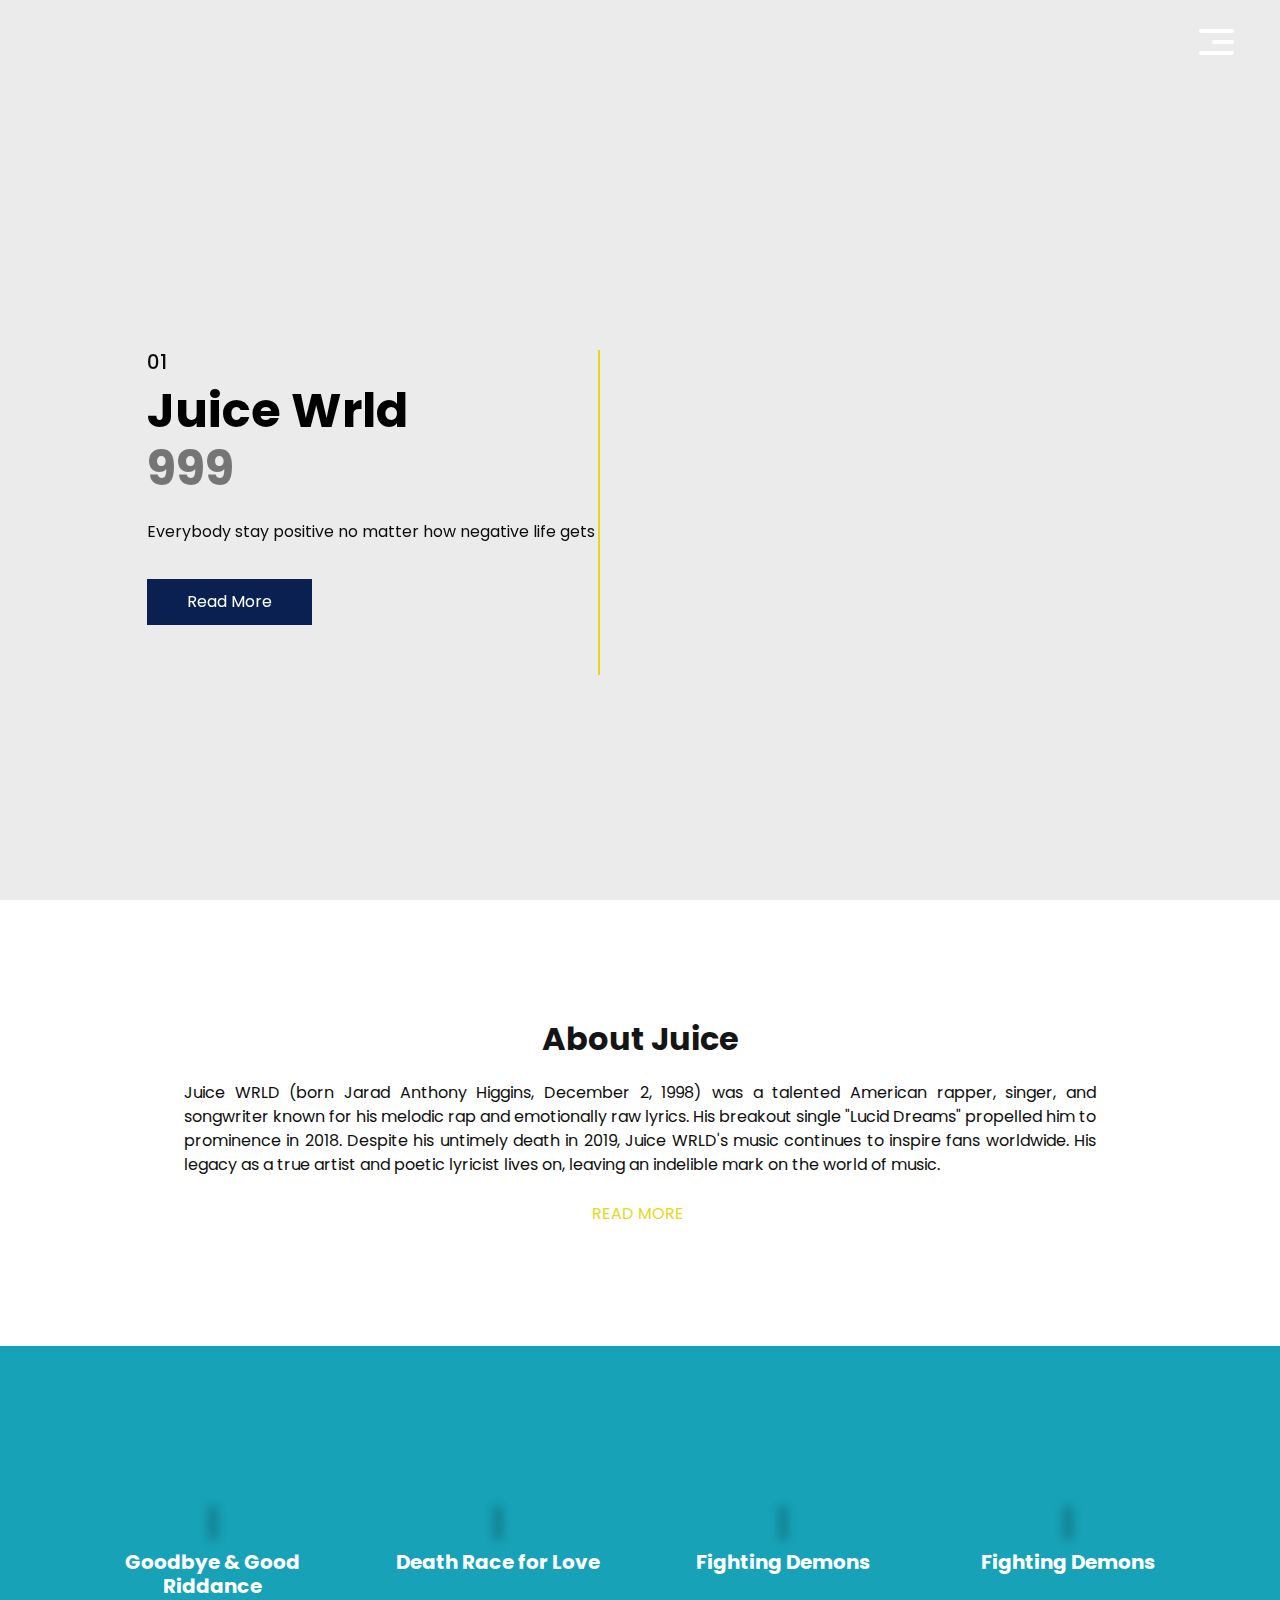
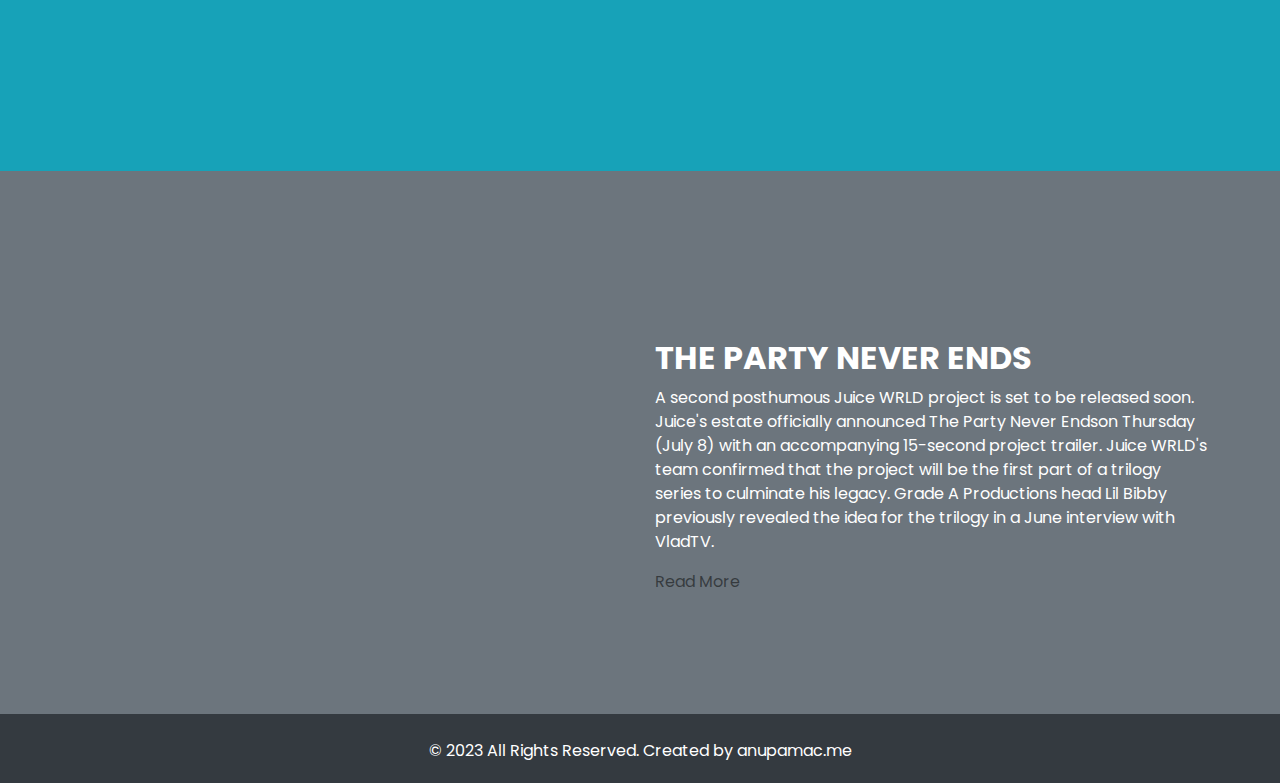
==== index.html @ 81e8a830 "Juice 999" ====
<!DOCTYPE html>
<html>

<head>
  <!-- Basic -->
  <meta charset="utf-8" />
  <meta http-equiv="X-UA-Compatible" content="IE=edge" />
  <!-- Mobile Metas -->
  <meta name="viewport" content="width=device-width, initial-scale=1, shrink-to-fit=no" />
  <!-- Site Metas -->
  <meta name="keywords" content="" />
  <meta name="description" content="" />
  <meta name="author" content="" />

  <title>Juice Wrld</title>

  <link rel="stylesheet" type="text/css" href="css/bootstrap.css" />
  <link href="https://fonts.googleapis.com/css?family=Open+Sans|Poppins:400,700&display=swap" rel="stylesheet">
  <!-- Custom styles for this template -->
  <link href="css/style.css" rel="stylesheet" />
  <!-- responsive style -->
  <link href="css/responsive.css" rel="stylesheet" />
</head>

<body>
  <div class="hero_area ">
    <!-- header section -->
    <header class="header_section">
      <div class="container-fluid">
        <nav class="navbar navbar-expand-lg custom_nav-container">
          <a class="navbar-brand" href="index.html">
            <img src="https://wallpapers.com/images/hd/juice-wrld-logo-black-pink-999-qdvwjt70qaiwa3ph.jpg" alt="">
          </a>
          <div class="" id="">
            <div class="User_option">
              <form class="form-inline my-2  mb-3 mb-lg-0">
                <input type="search" placeholder="Search">
                <button class="btn   my-sm-0 nav_search-btn" type="submit"></button>
              </form>
            </div>

            <div class="custom_menu-btn">
              <button onclick="openNav()">
                <span class="s-1">

                </span>
                <span class="s-2">

                </span>
                <span class="s-3">

                </span>
              </button>
            </div>
            <div id="myNav" class="overlay">
              <div class="overlay-content">
                <a href="index.html">Home</a>
                <a href="https://en.wikipedia.org/wiki/Juice_Wrld">About</a>
                <a href="https://en.wikipedia.org/wiki/Juice_Wrld">Admin</a>
                <a href="https://www.anupamac.me/">Author</a>
                <a href="https://www.anupamac.me/">Github</a>
              </div>
            </div>
          </div>
        </nav>
      </div>
    </header>
    <!-- end header section -->
    <!-- slider section -->
    <section class="slider_section">
      <div id="carouselExampleIndicators" class="carousel slide" data-ride="carousel">
        <div class="carousel-inner">
          <div class="carousel-item active">
            <div class="container-fluid">
              <div class="row">
                <div class="col-md-5 offset-md-1">
                  <div class="detail-box">
                    <div class="number">
                      <h5>
                        01
                      </h5>
                    </div>
                    <h1 class="">
                      Juice Wrld <br>
                      <span class="text-black-50">
                        999
                      </span>
                    </h1>
                    <p>
                      Everybody stay positive no matter how negative life gets
                    </p>
                    <div class="btn-box">
                      <a href="#juice-about" class="btn-1">
                        Read More
                      </a>
                    </div>
                  </div>
                </div>
                <div class="col-md-6">
                  <div class="img-box">
                    <img height="400" src="https://picfiles.alphacoders.com/362/362092.jpg" alt="">
                  </div>
                </div>
              </div>
            </div>
          </div>

        </div>
      </div>

    </section>
    <!-- end slider section -->
  </div>

  <!-- about section -->

  <section id="juice-about" class="about_section layout_padding">
    <div class="container">
      <div class="detail-box">
        <div class="heading_container">
          <img src="https://wallpapers.com/images/hd/juice-wrld-logo-black-pink-999-qdvwjt70qaiwa3ph.jpg" alt="">
          <h2>
            About Juice
          </h2>
        </div>
        <p class="text-justify">
          Juice WRLD (born Jarad Anthony Higgins, December 2, 1998) was a talented American rapper, singer, and
          songwriter known for his melodic rap and emotionally raw lyrics. His breakout single "Lucid Dreams" propelled
          him to prominence in 2018. Despite his untimely death in 2019, Juice WRLD's music continues to inspire fans
          worldwide. His legacy as a true artist and poetic lyricist lives on, leaving an indelible mark on the world of
          music.
        </p>
        <div class="btn-box">
          <a href="https://en.wikipedia.org/wiki/Juice_Wrld">
            <span>
              Read More
            </span>
            <img src="images/link-arrow.png" alt="">
          </a>
        </div>
      </div>
    </div>
  </section>

  <!-- end about section -->

  <!-- juice album section section -->

  <section class="juice_section layout_padding bg-info">
    <div class="container">
      <div class="juice_container">
        <div class="box b1">
          <div class="img-box">
            <img src="https://upload.wikimedia.org/wikipedia/en/8/86/Goodbye_%26_Good_Riddance_Album_Cover.jpg" alt="">
          </div>
          <div class="detail-box">
            <h5>
              Goodbye & Good Riddance
            </h5>
          </div>
        </div>
        <div class="box b2">
          <div class="img-box">
            <img src="https://upload.wikimedia.org/wikipedia/en/0/04/Juice_Wrld_-_Death_Race_for_Love.png" alt="">
          </div>
          <div class="detail-box">
            <h5>
              Death Race for Love
            </h5>
          </div>
        </div>
        <div class="box b1">
          <div class="img-box">
            <img
              src="https://media.pitchfork.com/photos/5f08e1ae9f0d624cf3ecafc7/1:1/w_600/legends%20never%20die_juice%20wrld.jpg"
              alt="">
          </div>
          <div class="detail-box">
            <h5>
              Fighting Demons
            </h5>
          </div>
        </div>
        <div class="box b2">
          <div class="img-box">
            <img src="https://upload.wikimedia.org/wikipedia/en/4/49/Juice_Wrld_-_Fighting_Demons.png" alt="">
          </div>
          <div class="detail-box">
            <h5>
              Fighting Demons
            </h5>
          </div>
        </div>
      </div>
    </div>
  </section>

  <!-- end juice section -->

  <!-- juice section -->

  <section class="juice_section layout_padding flex bg-secondary">
    <div class="container">
      <div class="row">
        <div class="col-md-6">
          <div class="img-box">
            <img height="340" src="https://images.genius.com/551a55abe46e599f9a48dc6c9684cc22.1000x1000x1.jpg" alt="">
          </div>
        </div>
        <div class="col-md-6">
          <div class="detail-box">
            <div class="heading_container mt-5">
              <h2>
                THE PARTY NEVER ENDS
              </h2>
            </div>
            <p>
              A second posthumous Juice WRLD project is set to be released soon. Juice's estate officially announced The
              Party Never Endson Thursday (July 8) with an accompanying 15-second project trailer.
              Juice WRLD's team confirmed that the project will be the first part of a trilogy series to culminate his
              legacy. Grade A Productions head Lil Bibby previously revealed the idea for the trilogy in a June
              interview with VladTV.
            </p>
            <div class="btn-box">
              <a
                href="https://hiphopdx.com/news/id.63080/title.juice-wrlds-estate-announces-the-party-never-ends-project-as-first-of-trilogy-series">
                <span class="text-black-50">
                  Read More
                </span>
                <img src="images/link-arrow.png" alt="">
              </a>
            </div>
          </div>
        </div>
      </div>
    </div>
  </section>

  <!-- end juice section -->

  <!-- footer section -->
  <section class="container-fluid footer_section bg-dark">
    <p>
      &copy; 2023 All Rights Reserved. Created by
      <a class="" href="https://www.anupamac.me/">anupamac.me</a>
    </p>
  </section>
  <!-- end  footer section -->

  <script>
    function openNav() {
      document.getElementById("myNav").classList.toggle("menu_width")
      document.querySelector(".custom_menu-btn").classList.toggle("menu_btn-style")
    }
  </script>

</body>

</html>
---- css/style.css ----
body {
  font-family: "Poppins",
 sans-serif;
  color: #0c0c0c;
  background-color: #ffffff;
}

.layout_padding {
  padding-top: 120px;
  padding-bottom: 120px;
}

.layout_padding2 {
  padding-top: 45px;
  padding-bottom: 45px;
}

.layout_padding2-top {
  padding-top: 45px;
}

.layout_padding2-bottom {
  padding-bottom: 45px;
}

.layout_padding-top {
  padding-top: 120px;
}

.layout_padding-bottom {
  padding-bottom: 120px;
}

.heading_container {
  display: -webkit-box;
  display: -ms-flexbox;
  display: flex;
  -webkit-box-orient: vertical;
  -webkit-box-direction: normal;
      -ms-flex-direction: column;
          flex-direction: column;
  -webkit-box-align: start;
      -ms-flex-align: start;
          align-items: flex-start;
}

.heading_container img {
  max-width: 50px;
}

.heading_container h2 {
  font-weight: bold;
}

/*header section*/
.hero_area {
  height: 100vh;
  background-color: #ebebeb;  
  background-size: cover;
  display: -webkit-box;
  display: -ms-flexbox;
  display: flex;
  -webkit-box-orient: vertical;
  -webkit-box-direction: normal;
      -ms-flex-direction: column;
          flex-direction: column;
  position: relative;
}

.hero_area::before {
  content: "";
  position: absolute;
  top: 0;
  right: 0;
  width: 45%;
  height: 78%;
  background-image: url(https://i.ytimg.com/vi/wxxXvs1JY_A/maxresdefault.jpg);
  background-size: cover;
  background-position: left bottom;
  background-repeat: no-repeat;
  border-radius: 34%; /* Add this property for rounded effect */
}

.img-juice{
  height: 300vh;
  background-size: cover;
  background-position: left bottom;
  background-repeat: no-repeat;
  border-radius: 10%; /* Add this property for rounded effect */
}

.sub_page .hero_area {
  height: auto;
  background: none;
}

.sub_page .hero_area::before {
  width: 225px;
  height: 110px;
}

.header_section .container-fluid {
  padding-right: 25px;
  padding-left: 25px;
}

.header_section .nav_container {
  margin: 0 auto;
}

.custom_nav-container.navbar-expand-lg .navbar-nav .nav-item .nav-link {
  padding: 10px 15px;
  color: #060606;
  text-align: center;
  text-transform: uppercase;
}

.custom_nav-container.navbar-expand-lg .navbar-nav .nav-item.active .nav-link, .custom_nav-container.navbar-expand-lg .navbar-nav .nav-item:hover .nav-link {
  color: #e7d619;
}

a,
a:hover,
a:focus {
  text-decoration: none;
}

a:hover,
a:focus {
  color: initial;
}

.btn,
.btn:focus {
  outline: none !important;
  -webkit-box-shadow: none;
          box-shadow: none;
}

.custom_nav-container .nav_search-btn {
  background-image: url(../images/search-icon.png);
  background-size: 17px;
  background-repeat: no-repeat;
  background-position: center;
  width: 35px;
  height: 35px;
  padding: 0;
  border: none;
}

.navbar-brand {
  display: -webkit-box;
  display: -ms-flexbox;
  display: flex;
  -webkit-box-orient: vertical;
  -webkit-box-direction: normal;
      -ms-flex-direction: column;
          flex-direction: column;
  -webkit-box-align: center;
      -ms-flex-align: center;
          align-items: center;
}

.navbar-brand img {
  width: 65px;
}

.custom_nav-container {
  z-index: 99999;
  padding: 0;
  height: 80px;
  -webkit-box-pack: justify;
      -ms-flex-pack: justify;
          justify-content: space-between;
}

.custom_nav-container .navbar-toggler {
  outline: none;
}

.custom_nav-container .navbar-toggler .navbar-toggler-icon {
  background-image: url(../images/menu.png);
  background-size: 50px;
  width: 30px;
  height: 30px;
}

.lg_toggl-btn {
  background-color: transparent;
  border: none;
  outline: none;
  width: 56px;
  height: 40px;
  cursor: pointer;
}

.lg_toggl-btn:focus {
  outline: none;
}

.User_option {
  display: -webkit-box;
  display: -ms-flexbox;
  display: flex;
  -webkit-box-align: center;
      -ms-flex-align: center;
          align-items: center;
  margin-left: auto;
  margin-right: 75px;
}

.User_option .form-inline {
  position: relative;
  margin-right: 15px;
}

.User_option .form-inline input {
  display: none;
}

.custom_menu-btn {
  z-index: 9;
  position: absolute;
  right: 15px;
  top: 7px;
}

.custom_menu-btn button {
  margin-top: 14px;
  outline: none;
  border: none;
  background-color: transparent;
}

.custom_menu-btn button span {
  display: block;
  width: 35px;
  height: 4px;
  background-color: #ffffff;
  margin: 7px 0;
  -webkit-transition: all 0.3s;
  transition: all 0.3s;
  border-radius: 5px;
}

.menu_btn-style {
  position: fixed;
  right: 29px;
  top: 7px;
}

.custom_menu-btn .s-2 {
  -webkit-transition: all 0.1s;
  transition: all 0.1s;
  width: 22px;
  margin-left: auto;
}

.menu_btn-style button .s-1 {
  -webkit-transform: rotate(45deg) translateY(16px);
          transform: rotate(45deg) translateY(16px);
}

.menu_btn-style button .s-2 {
  -webkit-transform: translateX(100px);
          transform: translateX(100px);
}

.menu_btn-style button .s-3 {
  -webkit-transform: rotate(-45deg) translateY(-16px);
          transform: rotate(-45deg) translateY(-16px);
}

.overlay {
  height: 100%;
  width: 0;
  position: fixed;
  z-index: 1;
  top: 0;
  left: 0;
  background-color: black;
  background-color: rgba(10, 32, 80, 0.95);
  overflow-x: hidden;
  -webkit-transition: 0.5s;
  transition: 0.5s;
}

.overlay .closebtn {
  position: absolute;
  top: 0;
  right: 30px;
  font-size: 60px;
}

.overlay a {
  padding: 0px;
  text-decoration: none;
  font-size: 22px;
  color: #ffffff;
  display: block;
  -webkit-transition: 0.3s;
  transition: 0.3s;
  margin-bottom: 15px;
  text-transform: uppercase;
  opacity: 0;
}

.overlay-content {
  position: relative;
  top: 30%;
  width: 100%;
  text-align: center;
  margin-top: 30px;
}

.menu_width {
  width: 100%;
}

.menu_width.overlay a {
  opacity: 1;
}

/*end header section*/
/* slider section */
.slider_section {
  -webkit-box-flex: 1;
      -ms-flex: 1;
          flex: 1;
  display: -webkit-box;
  display: -ms-flexbox;
  display: flex;
  -webkit-box-pack: center;
      -ms-flex-pack: center;
          justify-content: center;
  -webkit-box-align: center;
      -ms-flex-align: center;
          align-items: center;
  position: relative;
}

.slider_section .detail-box {
  margin: 45px 5% 0 5%;
  padding-bottom: 45px;
  border-right: 2px solid #e7d619;
}

.slider_section .detail-box h1 {
  font-weight: bold;
  color: #010001;
  font-size: 3rem;
  padding-bottom: 15px;
  position: relative;
}

.slider_section .detail-box h1 span {
  color: #e7d619;
}

.slider_section .detail-box .btn-box {
  display: -webkit-box;
  display: -ms-flexbox;
  display: flex;
  margin: 30px -5px 0 -5px;
  -ms-flex-wrap: wrap;
      flex-wrap: wrap;
}

.slider_section .detail-box .btn-box a {
  margin: 5px;
  width: 165px;
  text-align: center;
}

.slider_section .detail-box .btn-box .btn-1 {
  display: inline-block;
  padding: 10px 0px;
  background-color: #0a2050;
  color: #ffffff;
  -webkit-transition: all 0.3s;
  transition: all 0.3s;
  border: 1px solid #0a2050;
  border-radius: 0;
}

.slider_section .detail-box .btn-box .btn-1:hover {
  background-color: transparent;
  color: #0a2050;
}

.slider_section .detail-box .btn-box .btn-2 {
  display: inline-block;
  padding: 10px 0px;
  background-color: #e7d619;
  color: #ffffff;
  -webkit-transition: all 0.3s;
  transition: all 0.3s;
  border: 1px solid #e7d619;
  border-radius: 0;
}

.slider_section .detail-box .btn-box .btn-2:hover {
  background-color: transparent;
  color: #e7d619;
}

.slider_section .img-box img {
  max-width: 100%;
}

.slider_section #carouselExampleIndicators {
  width: 100%;
}

.slider_section .carousel-indicators {
  -webkit-box-align: center;
      -ms-flex-align: center;
          align-items: center;
}

.slider_section .carousel-indicators li {
  width: 12px;
  height: 12px;
  opacity: 1;
  background: none;
  border: 2px solid #e7d619;
  color: #000000;
  position: relative;
  margin: 0 4px;
  border-radius: 100%;
}

.slider_section .carousel-indicators li.active {
  width: 18px;
  height: 18px;
}

.slider_section .li_before::before {
  content: "";
  position: absolute;
  left: -5px;
  top: 3.5px;
  width: 1.5px;
  height: 17px;
  background-color: #e7d619;
  border-radius: 5px;
  -webkit-transform: rotate(25deg);
          transform: rotate(25deg);
}

.about_section .detail-box {
  text-align: center;
  width: 80%;
  margin: auto;
}

.about_section .detail-box .heading_container {
  -webkit-box-align: center;
      -ms-flex-align: center;
          align-items: center;
  text-align: center;
}

.about_section .detail-box .heading_container h2 {
  color: #151515;
}

.about_section .detail-box p {
  color: #0e0e0e;
  margin-top: 15px;
}

.about_section .detail-box .btn-box {
  display: -webkit-box;
  display: -ms-flexbox;
  display: flex;
  -webkit-box-pack: center;
      -ms-flex-pack: center;
          justify-content: center;
  margin-top: 25px;
}

.about_section .detail-box .btn-box a {
  display: -webkit-box;
  display: -ms-flexbox;
  display: flex;
  -webkit-box-align: center;
      -ms-flex-align: center;
          align-items: center;
  color: #e7d619;
  text-transform: uppercase;
}

.about_section .detail-box .btn-box a img {
  margin-left: 5px;
}

.juice_section {
  background-image: url(../images/juice-bg.jpg);
  background-size: cover;
  color: #ffffff;
}

.juice_section .juice_container {
  display: -webkit-box;
  display: -ms-flexbox;
  display: flex;
  -ms-flex-wrap: wrap;
      flex-wrap: wrap;
  -webkit-box-pack: center;
      -ms-flex-pack: center;
          justify-content: center;
}

.juice_section .juice_container .box {
  display: -webkit-box;
  display: -ms-flexbox;
  display: flex;
  -webkit-box-orient: vertical;
  -webkit-box-direction: normal;
      -ms-flex-direction: column;
          flex-direction: column;
  -webkit-box-align: center;
      -ms-flex-align: center;
          align-items: center;
  text-align: center;
  margin: 45px 2.5%;
  -ms-flex-preferred-size: 20%;
      flex-basis: 20%;
}

.juice_section .juice_container .box .img-box {
  border-radius: 25px;
  overflow: hidden;
  -webkit-box-shadow: 0 0 10px 5px rgba(0, 0, 0, 0.2);
          box-shadow: 0 0 10px 5px rgba(0, 0, 0, 0.2);
}

.juice_section .juice_container .box .img-box img {
  width: 100%;
}

.juice_section .juice_container .box .detail-box {
  margin-top: 15px;
}

.juice_section .juice_container .box .detail-box h5 {
  font-weight: bold;
}

.juice_section .juice_container .box.b1 {
  -webkit-animation: odd-box-animate 3s infinite;
          animation: odd-box-animate 3s infinite;
}

.juice_section .juice_container .box.b2 {
  -webkit-animation: even-box-animate 3s infinite;
          animation: even-box-animate 3s infinite;
}

@-webkit-keyframes odd-box-animate {
  0% {
    -webkit-transform: translateY(45px);
            transform: translateY(45px);
  }
  50% {
    -webkit-transform: translateY(-45px);
            transform: translateY(-45px);
  }
  100% {
    -webkit-transform: translateY(45px);
            transform: translateY(45px);
  }
}

@keyframes odd-box-animate {
  0% {
    -webkit-transform: translateY(45px);
            transform: translateY(45px);
  }
  50% {
    -webkit-transform: translateY(-45px);
            transform: translateY(-45px);
  }
  100% {
    -webkit-transform: translateY(45px);
            transform: translateY(45px);
  }
}

@-webkit-keyframes even-box-animate {
  0% {
    -webkit-transform: translateY(-45px);
            transform: translateY(-45px);
  }
  50% {
    -webkit-transform: translateY(45px);
            transform: translateY(45px);
  }
  100% {
    -webkit-transform: translateY(-45px);
            transform: translateY(-45px);
  }
}

@keyframes even-box-animate {
  0% {
    -webkit-transform: translateY(-45px);
            transform: translateY(-45px);
  }
  50% {
    -webkit-transform: translateY(45px);
            transform: translateY(45px);
  }
  100% {
    -webkit-transform: translateY(-45px);
            transform: translateY(-45px);
  }
}

.pet_section .row {
  -webkit-box-align: center;
      -ms-flex-align: center;
          align-items: center;
}

.pet_section .img-box {
  position: relative;
  padding-right: 45px;
}

.pet_section .img-box img {
  width: 100%;
  position: relative;
  z-index: 2;
}

.pet_section .img-box::before {
  content: "";
  position: absolute;
  top: 0;
  left: -145px;
  width: 100%;
  height: 110%;
  background-image: url(../images/pet-bg.png);
  z-index: 1;
  background-repeat: no-repeat;
}

.pet_section .detail-box p {
  color: #0e0e0e;
  margin-top: 15px;
}

.pet_section .detail-box .btn-box {
  display: -webkit-box;
  display: -ms-flexbox;
  display: flex;
  margin-top: 25px;
}

.pet_section .detail-box .btn-box a {
  display: -webkit-box;
  display: -ms-flexbox;
  display: flex;
  -webkit-box-align: center;
      -ms-flex-align: center;
          align-items: center;
  color: #e7d619;
  text-transform: uppercase;
}

.pet_section .detail-box .btn-box a img {
  margin-left: 5px;
}

.us_section .us_container {
  display: -webkit-box;
  display: -ms-flexbox;
  display: flex;
  -webkit-box-pack: justify;
      -ms-flex-pack: justify;
          justify-content: space-between;
  position: relative;
}

.us_section .us_container .box {
  display: -webkit-box;
  display: -ms-flexbox;
  display: flex;
  -webkit-box-orient: vertical;
  -webkit-box-direction: normal;
      -ms-flex-direction: column;
          flex-direction: column;
  -webkit-box-align: center;
      -ms-flex-align: center;
          align-items: center;
}

.us_section .us_container .box img {
  max-width: 100%;
}

.us_section .us_container .box .img1-box {
  height: 300px;
  display: -webkit-box;
  display: -ms-flexbox;
  display: flex;
  -webkit-box-pack: center;
      -ms-flex-pack: center;
          justify-content: center;
  -webkit-box-align: center;
      -ms-flex-align: center;
          align-items: center;
}

.us_section .us_container .box .img2-box {
  width: 175px;
  display: -webkit-box;
  display: -ms-flexbox;
  display: flex;
  -webkit-box-pack: center;
      -ms-flex-pack: center;
          justify-content: center;
}

.us_section .us_container .box .detail-box {
  margin-top: 15px;
}

.us_section .us_container .box .detail-box h6 {
  text-transform: uppercase;
  font-weight: bold;
  color: #0e0e0e;
}

.us_section .us_container::before {
  content: "";
  position: absolute;
  bottom: 25.2%;
  left: 50%;
  width: 80%;
  height: 1.5px;
  background-image: -webkit-gradient(linear, left top, right top, color-stop(50%, transparent), color-stop(50%, #e7d619));
  background-image: linear-gradient(to right, transparent 50%, #e7d619 50%);
  background-size: 20px 100%;
  z-index: -1;
  -webkit-transform: translateX(-50%);
          transform: translateX(-50%);
  -webkit-animation: border-dance 4s infinite linear;
          animation: border-dance 4s infinite linear;
}

@-webkit-keyframes border-dance {
  0% {
    background-position: 0px 0px;
  }
  100% {
    background-position: 300px 0px;
  }
}

@keyframes border-dance {
  0% {
    background-position: 0px 0px;
  }
  100% {
    background-position: 300px 0px;
  }
}

.us_section .btn-box {
  display: -webkit-box;
  display: -ms-flexbox;
  display: flex;
  -webkit-box-pack: center;
      -ms-flex-pack: center;
          justify-content: center;
  margin-top: 55px;
}

.us_section .btn-box a {
  display: -webkit-box;
  display: -ms-flexbox;
  display: flex;
  -webkit-box-align: center;
      -ms-flex-align: center;
          align-items: center;
  color: #e7d619;
  text-transform: uppercase;
}

.us_section .btn-box a img {
  margin-left: 5px;
}

.food_section {
  background: -webkit-gradient(linear, left top, left bottom, color-stop(60%, #0a2050), color-stop(60%, transparent));
  background: linear-gradient(to bottom, #0a2050 60%, transparent 60%);
}

.food_section .heading_container {
  -webkit-box-align: center;
      -ms-flex-align: center;
          align-items: center;
  text-align: center;
  color: #ffffff;
}

.food_section .food_container {
  display: -webkit-box;
  display: -ms-flexbox;
  display: flex;
  -webkit-box-pack: justify;
      -ms-flex-pack: justify;
          justify-content: space-between;
  -webkit-box-align: end;
      -ms-flex-align: end;
          align-items: flex-end;
}

.food_section .food_container .box {
  display: -webkit-box;
  display: -ms-flexbox;
  display: flex;
  -webkit-box-orient: vertical;
  -webkit-box-direction: normal;
      -ms-flex-direction: column;
          flex-direction: column;
  -webkit-box-align: center;
      -ms-flex-align: center;
          align-items: center;
  text-align: center;
  margin: 45px 20px 0 20px;
}

.food_section .food_container .box .img-box img {
  max-width: 100%;
}

.food_section .food_container .box .detail-box {
  margin-top: 15px;
}

.food_section .food_container .box .detail-box h6 {
  color: #e7d619;
  text-transform: uppercase;
}

.food_section .food_container .box .detail-box h3 {
  font-weight: bold;
  color: #e7d619;
}

.food_section .food_container .box .detail-box h3 span {
  color: #0a2050;
}

.food_section .food_container .box .detail-box a {
  display: inline-block;
  padding: 8px 45px;
  background-color: #0a2050;
  color: #e7d619;
  -webkit-transition: all 0.3s;
  transition: all 0.3s;
  border: 1px solid #0a2050;
  border-radius: 0;
  margin-top: 15px;
}

.food_section .food_container .box .detail-box a:hover {
  background-color: transparent;
  color: #0a2050;
}

.client_section {
  background-image: url(../images/client-bg.jpg);
  background-size: cover;
}

.client_section #carouselExampleControls {
  display: -webkit-box;
  display: -ms-flexbox;
  display: flex;
  -webkit-box-align: center;
      -ms-flex-align: center;
          align-items: center;
}

.client_section .box {
  display: -webkit-box;
  display: -ms-flexbox;
  display: flex;
  margin-top: 75px;
}

.client_section .box .img-box {
  margin-right: 25px;
  min-width: 250px;
}

.client_section .box .img-box img {
  width: 100%;
}

.client_section .box .detail-box h4 {
  text-transform: uppercase;
  font-size: 24px;
}

.client_section .box .detail-box img {
  width: 25px;
}

.client_section .carousel_btn-box {
  display: -webkit-box;
  display: -ms-flexbox;
  display: flex;
  -webkit-box-align: center;
      -ms-flex-align: center;
          align-items: center;
}

.client_section .carousel_btn-box .carousel-control-prev,
.client_section .carousel_btn-box .carousel-control-next {
  position: unset;
  width: 45px;
  height: 45px;
  background-color: #e7d619;
  opacity: 1;
  border-radius: 100%;
  background-repeat: no-repeat;
  background-position: center;
  margin: 0 3px;
}

.client_section .carousel_btn-box .carousel-control-prev:hover,
.client_section .carousel_btn-box .carousel-control-next:hover {
  background-color: #000000;
}

.client_section .carousel_btn-box .carousel-control-prev {
  background-image: url(../images/prev.png);
}

.client_section .carousel_btn-box .carousel-control-next {
  background-image: url(../images/next.png);
}

.contact_section {
  position: relative;
}

.contact_section .form_container {
  padding: 0 35px;
}

.contact_section form {
  margin-top: 45px;
}

.contact_section input {
  width: 100%;
  border: none;
  height: 50px;
  margin-bottom: 25px;
  padding-left: 15px;
  background-color: #ebebeb;
  outline: none;
  color: #101010;
}

.contact_section input::-webkit-input-placeholder {
  color: #979696;
}

.contact_section input:-ms-input-placeholder {
  color: #979696;
}

.contact_section input::-ms-input-placeholder {
  color: #979696;
}

.contact_section input::placeholder {
  color: #979696;
}

.contact_section input.message-box {
  height: 120px;
}

.contact_section button {
  display: inline-block;
  padding: 10px 45px;
  background-color: #e7d619;
  color: #ffffff;
  -webkit-transition: all 0.3s;
  transition: all 0.3s;
  border: 1px solid #e7d619;
  border-radius: 0;
  color: #fff;
  margin-top: 35px;
}

.contact_section button:hover {
  background-color: transparent;
  color: #e7d619;
}

.contact_section .map_container {
  height: 725px;
  border-radius: 100% 0 0 0;
  overflow: hidden;
  margin-left: 45px;
}

.contact_section .map_container .map-responsive {
  height: 100%;
}

.info_section {
  background-color: #0a2050;
  color: #ffffff;
  padding: 40px 0 75px 0;
  font-family: "Open Sans",
 sans-serif;
}

.info_section .row > div {
  margin-top: 35px;
}

.info_section h5 {
  text-transform: uppercase;
  margin-bottom: 25px;
}

.info_time p {
  text-transform: uppercase;
}

.info_form input {
  width: 100%;
  border: none;
  height: 40px;
  margin-bottom: 10px;
  padding-left: 25px;
  background-color: #eaeaea;
  outline: none;
  color: #101010;
}

.info_form button {
  width: 100%;
  outline: none;
  border: none;
  color: #fff;
  text-transform: uppercase;
  display: inline-block;
  padding: 4px 45px;
  background-color: #e7d619;
  color: #0a2050;
  -webkit-transition: all 0.3s;
  transition: all 0.3s;
  border: 1px solid #e7d619;
  border-radius: 0;
}

.info_form button:hover {
  background-color: transparent;
  color: #e7d619;
}

.info_social .social_container {
  display: -webkit-box;
  display: -ms-flexbox;
  display: flex;
}

.info_social .social_container a {
  margin: 0 5px;
}

.info_social .social_container a img {
  width: 35px;
}

.info_contact > div {
  display: -webkit-box;
  display: -ms-flexbox;
  display: flex;
  -webkit-box-align: center;
      -ms-flex-align: center;
          align-items: center;
  margin: 10px 0;
}

.info_contact > div img {
  height: auto;
  margin-right: 12px;
}

.info_contact > div p {
  margin: 0;
}

/* footer section*/
.footer_section {
  display: -webkit-box;
  display: -ms-flexbox;
  display: flex;
  -webkit-box-orient: vertical;
  -webkit-box-direction: normal;
      -ms-flex-direction: column;
          flex-direction: column;
  -webkit-box-pack: center;
      -ms-flex-pack: center;
          justify-content: center;
  background-color: #e7d619;
}

.footer_section p {
  color: #ffffff;
  margin: 0;
  padding: 25px 0 20px 0;
  margin: 0 auto;
  text-align: center;
}

.footer_section a {
  color: #ffffff;
}

/* end footer section*/
/*# sourceMappingURL=style.css.map */
---- css/responsive.css ----
@media (max-width: 1120px) {
  .slider_section .detail-box {
    border: none;
  }
}

@media (max-width: 992px) {
  .hero_area {
    height: auto;
  }

  .slider_section {
    padding-bottom: 75px;
  }

  .carousel-indicators {
    bottom: -35px;
  }

  .animal_section .animal_container .box {
    flex-basis: 45%;
  }

  .contact_section .form_container {
    padding: 0;
  }
}

@media (max-width: 768px) {


  .layout_padding {
    padding-top: 90px;
    padding-bottom: 90px;
  }

  .layout_padding-top {
    padding-top: 90px;
  }

  .layout_padding-bottom {
    padding-bottom: 90px;
  }

  .hero_area::before {
    width: 225px;
    height: 110px;
  }

  .slider_section .detail-box {
    text-align: center;
  }

  .slider_section .detail-box .btn-box {
    justify-content: center;
  }

  .about_section .detail-box {
    width: 100%;
  }

  .slider_section .img-box {
    margin-bottom: 35px;
  }

  .us_section .us_container {
    flex-direction: column;
  }

  .us_section .us_container .box:not(:last-child) {
    margin-bottom: 45px;
  }

  .us_section .us_container::before {
    display: none;
  }

  .pet_section .img-box {
    padding: 0;
    margin-left: 75px;
  }

  .pet_section .detail-box {

    margin-top: 90px;

  }

  .pet_section .detail-box .heading_container {

    align-items: flex-start;
    text-align: left;

  }

  .food_section {
    background: linear-gradient(to bottom, #0a2050 30%, transparent 30%);

  }

  .food_section .food_container {
    flex-direction: column;
    align-items: center;
  }

  .food_section .food_container .box:not(:last-child) {
    margin-bottom: 35px;
  }

  .client_section #carouselExampleControls {
    flex-direction: column;
    align-items: center;
  }

  .client_section .carousel_btn-box {
    margin-top: 45px;
  }

  .contact_section .map_container {
    margin: 0;
  }

  .info_section .row>div {

    text-align: center;
    display: flex;
    flex-direction: column;
    align-items: center;

  }

}

@media (max-width: 576px) {
  .heading_container {
    align-items: center;
    text-align: center;
  }

  .slider_section .detail-box h1 {
    font-size: 2.5rem;
  }

  .animal_section .animal_container .box {
    flex-basis: 95%;
    animation: none !important;
  }


  .client_section .box {
    flex-direction: column;
    align-items: center;
    text-align: center;
  }

  .client_section .box .img-box {
    margin: 0;
    margin-bottom: 25px;
  }

  .contact_section .map_container {
    height: 475px;
  }

}

@media (max-width: 480px) {
  .pet_section .img-box::before {
    background-size: cover;
  }
}

@media (max-width: 420px) {}

@media (max-width: 375px) {
  .contact_section .map_container {
    height: 400px;
  }
}

@media (min-width: 1200px) {
  .container {
    max-width: 1170px;
  }
}
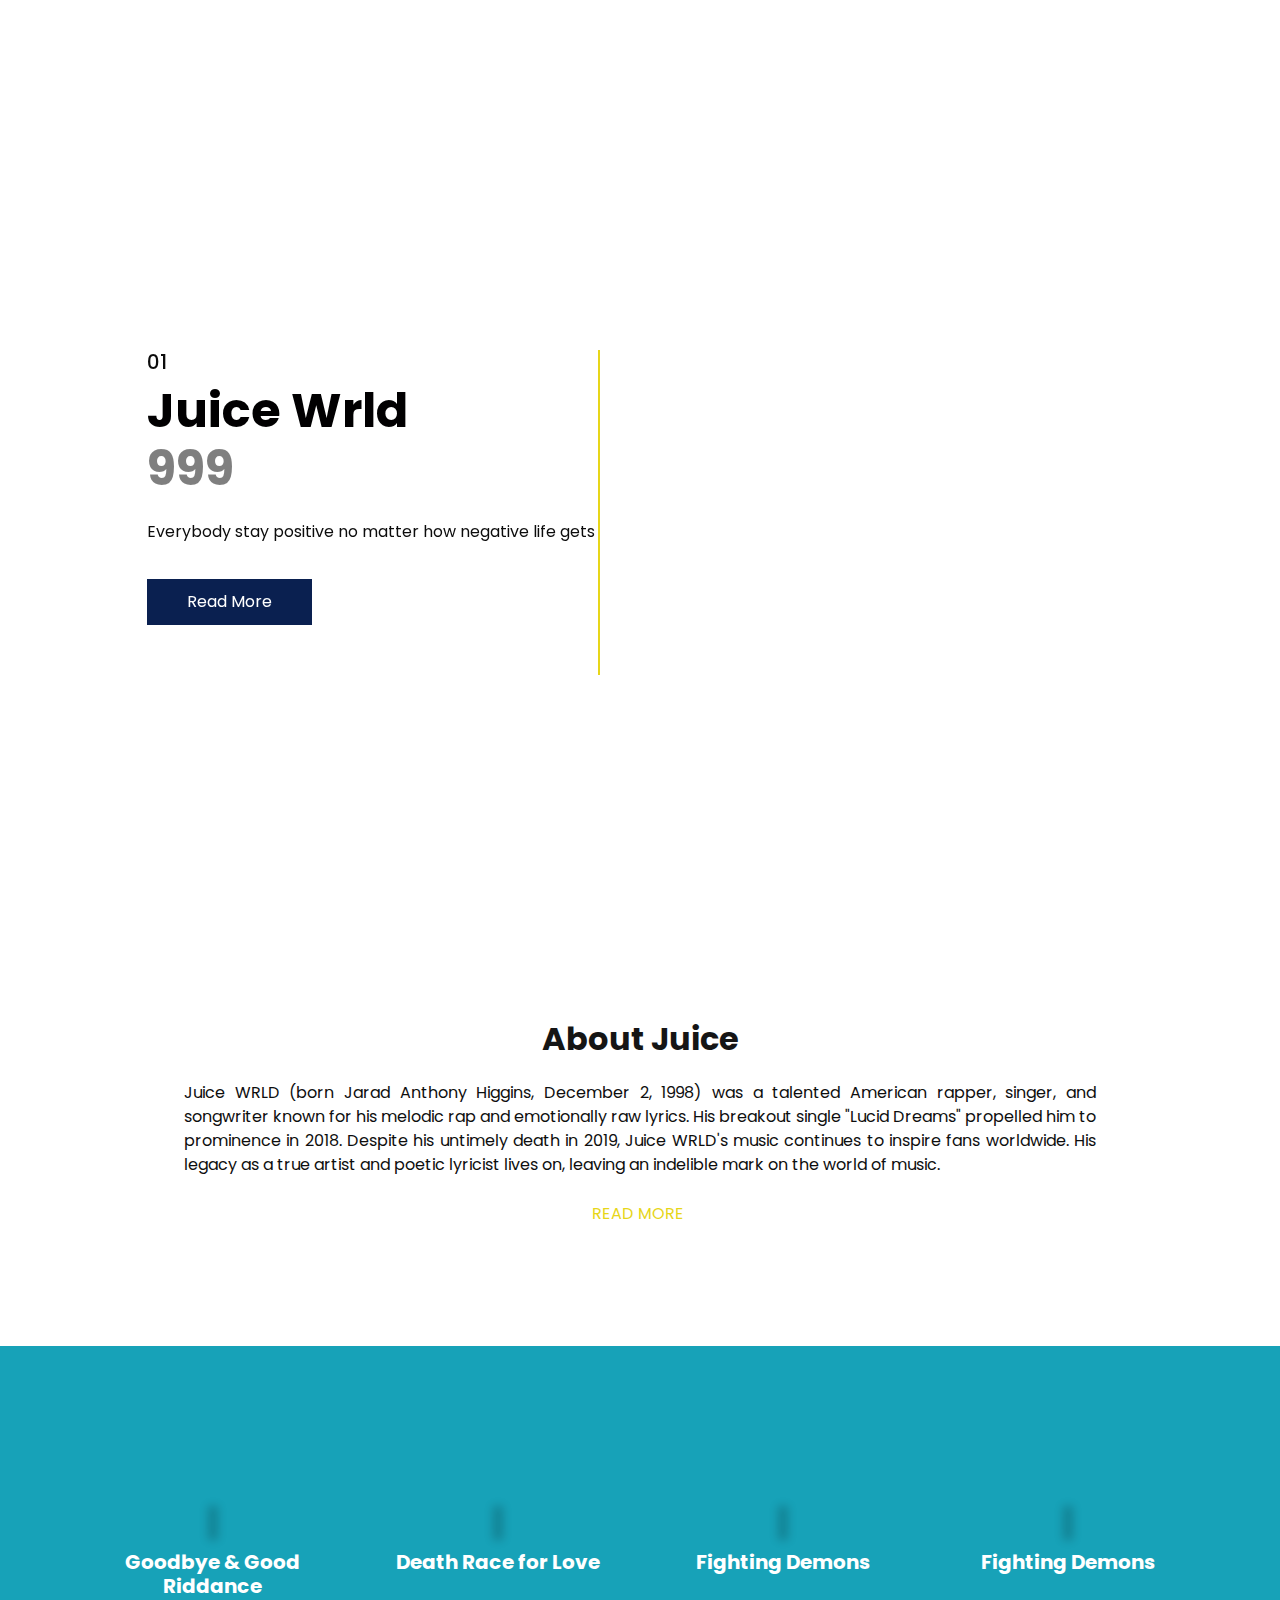
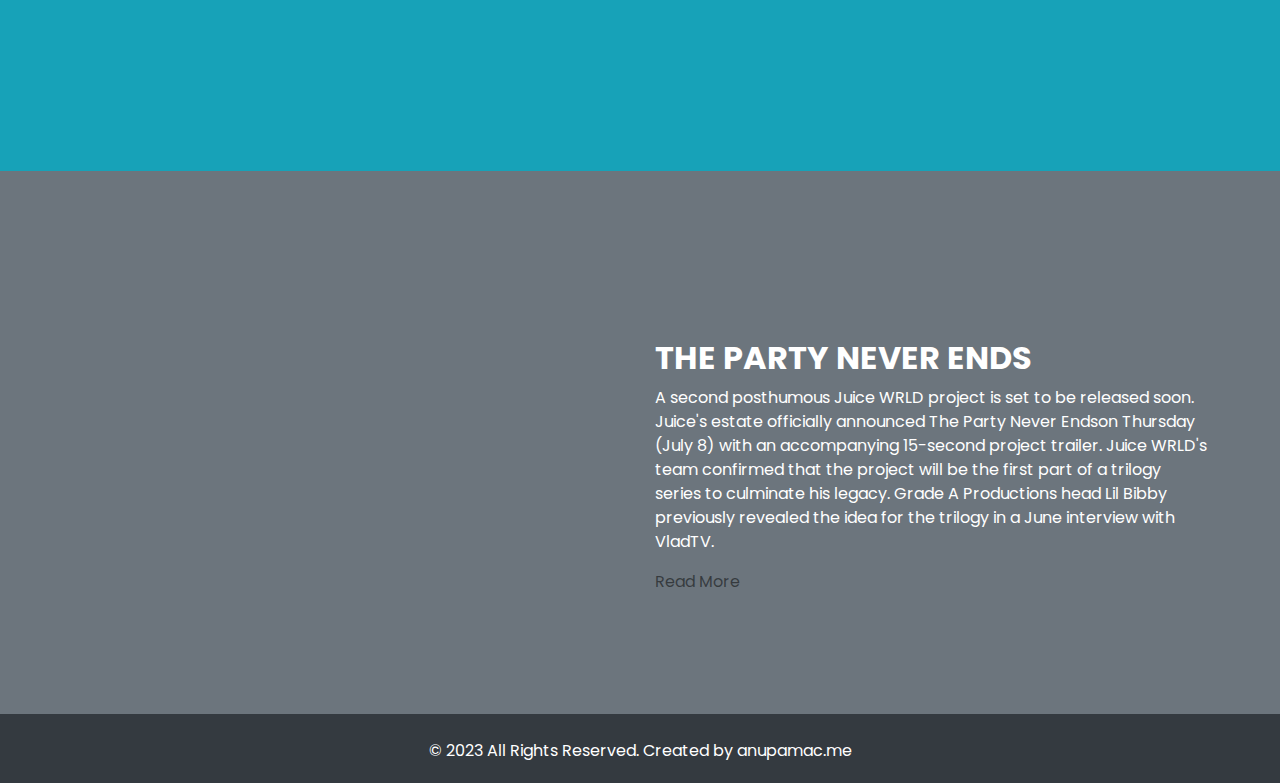
==== commit a78ad7ca: "admin page added" ====
--- a/index.html
+++ b/index.html
@@ -56,9 +56,9 @@
               <div class="overlay-content">
                 <a href="index.html">Home</a>
                 <a href="https://en.wikipedia.org/wiki/Juice_Wrld">About</a>
-                <a href="https://en.wikipedia.org/wiki/Juice_Wrld">Admin</a>
+                <a href="/admin.html">Admin</a>
                 <a href="https://www.anupamac.me/">Author</a>
-                <a href="https://www.anupamac.me/">Github</a>
+                <a href="https://github.com/luckyklyist/juice-wrld.github.io">Github</a>
               </div>
             </div>
           </div>
@@ -246,7 +246,6 @@
     </p>
   </section>
   <!-- end  footer section -->
-
   <script>
     function openNav() {
       document.getElementById("myNav").classList.toggle("menu_width")
--- a/css/style.css
+++ b/css/style.css
@@ -55,7 +55,6 @@
 /*header section*/
 .hero_area {
   height: 100vh;
-  background-color: #ebebeb;  
   background-size: cover;
   display: -webkit-box;
   display: -ms-flexbox;
